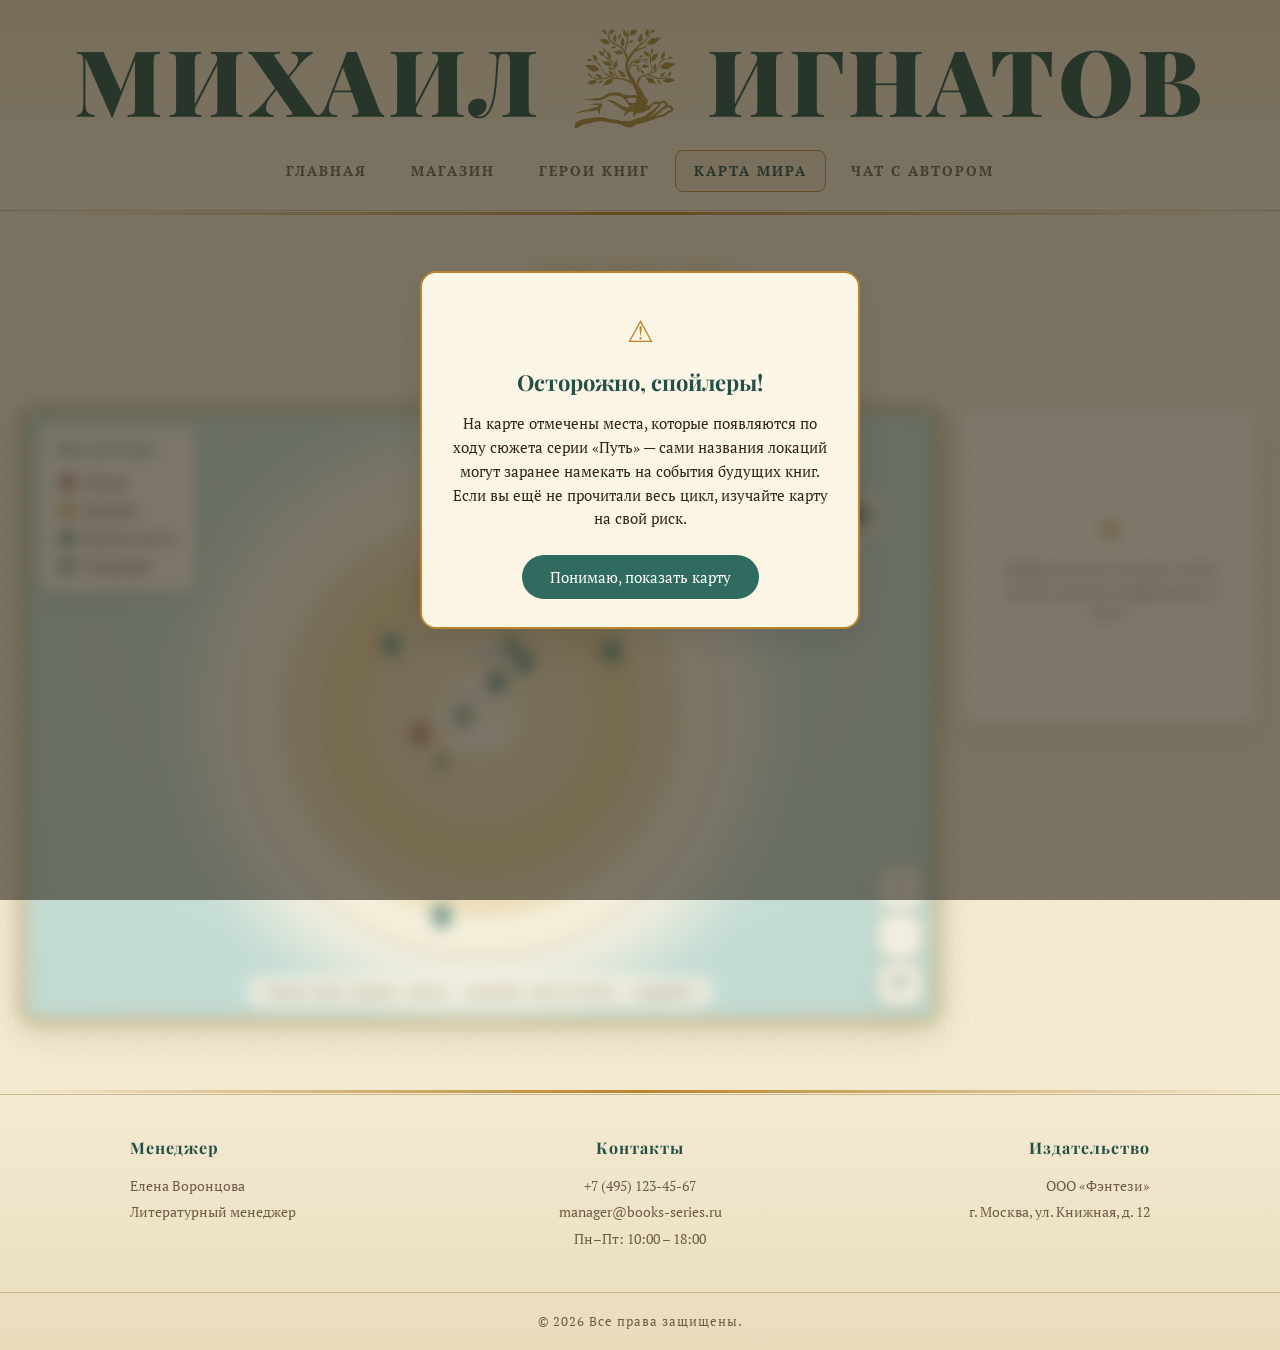
==== map.html @ 8cffb602 "Deploy" ====
<!DOCTYPE html>
<html lang="ru">

<head>
    <meta charset="UTF-8">
    <meta name="viewport" content="width=device-width, initial-scale=1.0">
    <title>Карта мира · Михаил Игнатов</title>
    <link rel="stylesheet" href="css/theme.css">
    <link rel="stylesheet" href="css/map.css">
</head>

<body>
    <header>
        <div class="logo">МИХАИЛ <img class="tree" src="images/tree.png" alt=""> ИГНАТОВ</div>
        <nav>
            <a href="index.html">Главная</a>
            <a href="shop.html">Магазин</a>
            <a href="heroes.html">Герои книг</a>
            <a href="map.html">Карта мира</a>
            <a href="chat.html">Чат с автором</a>
        </nav>
    </header>

    <main>
        <div class="map-heading"><span class="eyebrow">Атлас цикла «Путь»</span><h1 class="section-title">Карта мира</h1><div class="divider"><span></span></div></div>

        <div class="map-layout">
            <div class="map-stage" id="mapStage">
                <svg id="map" viewBox="0 0 1600 1000" preserveAspectRatio="xMidYMid meet" role="img"
                    aria-label="Интерактивная карта мира">
                    <defs>
                        <radialGradient id="seaGrad" cx="50%" cy="40%" r="75%">
                            <stop offset="0%" stop-color="#cfe3dc" />
                            <stop offset="100%" stop-color="#bcd6cd" />
                        </radialGradient>
                        <linearGradient id="landGrad" x1="0" y1="0" x2="0" y2="1">
                            <stop offset="0%" stop-color="#f6ecd6" />
                            <stop offset="100%" stop-color="#ecdfc1" />
                        </linearGradient>
                        <filter id="soft" x="-20%" y="-20%" width="140%" height="140%">
                            <feDropShadow dx="0" dy="3" stdDeviation="6" flood-color="#2c2519" flood-opacity="0.18" />
                        </filter>
                    </defs>

                    <g id="world">
                        <rect class="sea" x="-400" y="-300" width="2400" height="1600" fill="url(#seaGrad)" />

                        <g id="rings"></g>

                        <g id="biomes"></g>
                        <g id="markers"></g>
                    </g>

                    <g id="compass" transform="translate(1460,150)">
                        <circle r="46" fill="rgba(251,245,230,0.7)" stroke="#b8852b" stroke-width="1.5" />
                        <path d="M0,-40 L9,0 L0,40 L-9,0 Z" fill="#8a3b2e" />
                        <path d="M-40,0 L0,9 L40,0 L0,-9 Z" fill="#2f6b5e" />
                        <text y="-50" text-anchor="middle" class="compass-n">С</text>
                    </g>

                </svg>

                <div class="map-zoom">
                    <button id="zoomIn" aria-label="Приблизить">+</button>
                    <button id="zoomOut" aria-label="Отдалить">−</button>
                    <button id="zoomReset" aria-label="Сбросить вид">⟳</button>
                </div>

                <div class="map-legend" id="mapLegend">
                    <h4>Обозначения</h4>
                </div>

                <p class="map-hint">Тащите карту мышью · колесо — масштаб · клик по метке — подробнее</p>

            </div>

            <aside class="map-side-panel" id="mapSidePanel">
                <div class="map-info-empty" id="mapInfoEmpty">
                    <span class="map-info-empty-icon">◈</span>
                    <p>Выберите метку на карте, чтобы увидеть краткую информацию о месте.</p>
                </div>
                <div class="map-info" id="mapInfo" hidden>
                    <button class="map-info-close" id="mapInfoClose" aria-label="Закрыть">×</button>
                    <span class="map-info-type" id="mapInfoType"></span>
                    <h3 id="mapInfoName"></h3>
                    <p id="mapInfoDesc"></p>
                </div>
            </aside>
        </div>
    </main>

    <div class="spoiler-modal" id="spoilerModal" hidden>
        <div class="spoiler-modal-card">
            <span class="spoiler-modal-icon">⚠</span>
            <h3>Осторожно, спойлеры!</h3>
            <p>На карте отмечены места, которые появляются по ходу сюжета серии «Путь» — сами названия локаций могут
                заранее намекать на события будущих книг. Если вы ещё не прочитали весь цикл, изучайте карту на свой
                риск.</p>
            <button id="spoilerConfirm" class="spoiler-modal-btn">Понимаю, показать карту</button>
        </div>
    </div>

    <footer>
        <div class="footer-content">
            <div class="footer-block">
                <h4>Менеджер</h4>
                <p>Елена Воронцова</p>
                <p>Литературный менеджер</p>
            </div>
            <div class="footer-block">
                <h4>Контакты</h4><a href="tel:+74951234567">+7 (495) 123-45-67</a><a href="mailto:manager@books-series.ru">manager@books-series.ru</a>
                <p>Пн–Пт: 10:00 – 18:00</p>
            </div>
            <div class="footer-block">
                <h4>Издательство</h4>
                <p>ООО «Фэнтези»</p>
                <p>г. Москва, ул. Книжная, д. 12</p>
            </div>
        </div>
        <div class="footer-bottom">© 2026 Все права защищены.</div>
    </footer>

    <script src="js/common.js"></script>
    <script src="js/map.js"></script>
</body>

</html>
---- css/theme.css ----
@import url('https://fonts.googleapis.com/css2?family=Playfair+Display:ital,wght@0,500;0,700;0,900;1,500&family=PT+Serif:ital,wght@0,400;0,700;1,400&display=swap');

:root {
    --parchment: #f4ead2;
    --parchment-deep: #e9dcbd;
    --parchment-card: #fbf5e6;
    --ink: #2c2519;
    --ink-soft: #6b5d44;
    --verdigris: #2f6b5e;
    --verdigris-deep: #234f45;
    --gold: #b8852b;
    --gold-soft: #cca85a;
    --oxblood: #8a3b2e;
    --line: #c9b78d;

    --font-display: 'Playfair Display', Georgia, serif;
    --font-body: 'PT Serif', Georgia, serif;

    --radius: 14px;
    --shadow-soft: 0 10px 30px rgba(44, 37, 25, 0.12);
    --shadow-card: 0 6px 18px rgba(44, 37, 25, 0.10);

    --paper-texture:
        repeating-linear-gradient(115deg, rgba(150, 120, 70, 0.025) 0 2px, transparent 2px 6px),
        radial-gradient(circle at 20% 30%, rgba(120, 90, 40, 0.04) 0 1px, transparent 2px),
        radial-gradient(circle at 70% 60%, rgba(120, 90, 40, 0.035) 0 1px, transparent 2px);
}

* {
    margin: 0;
    padding: 0;
    box-sizing: border-box;
}

html {
    scroll-behavior: smooth;
}

body {
    background-color: var(--parchment);
    background-image: var(--paper-texture);
    color: var(--ink);
    font-family: var(--font-body);
    line-height: 1.6;
    min-height: 100vh;
    display: flex;
    flex-direction: column;
    overflow-x: hidden;
}

/* header */
header {
    background:
        linear-gradient(180deg, var(--parchment-deep), var(--parchment));
    border-bottom: 1px solid var(--line);
    padding: 24px 40px 18px;
    display: flex;
    flex-direction: column;
    align-items: center;
    gap: 16px;
    position: relative;
    z-index: 5;
}

header::after {
    content: '';
    position: absolute;
    left: 0;
    right: 0;
    bottom: -5px;
    height: 3px;
    background: linear-gradient(90deg, transparent, var(--gold), transparent);
}

.logo {
    font-family: var(--font-display);
    font-weight: 900;
    font-size: clamp(34px, 8vw, 92px);
    letter-spacing: 4px;
    color: var(--verdigris-deep);
    line-height: 1;
    display: flex;
    align-items: center;
    gap: 0.3em;
    cursor: pointer;
    text-align: center;
}

.logo img {
    width: clamp(40px, 9vw, 110px);
    height: auto;
}

nav {
    display: flex;
    flex-wrap: wrap;
    justify-content: center;
    gap: 6px;
}

nav a {
    font-family: var(--font-body);
    font-size: 14px;
    font-weight: 700;
    letter-spacing: 2px;
    text-transform: uppercase;
    color: var(--ink-soft);
    text-decoration: none;
    padding: 9px 18px;
    border: 1px solid transparent;
    border-radius: 8px;
    transition: color .25s, background .25s, border-color .25s;
}

nav a:hover {
    color: var(--verdigris);
    background: rgba(47, 107, 94, 0.06);
}

nav a.active {
    color: var(--verdigris-deep);
    border-color: var(--gold);
    background: rgba(184, 133, 43, 0.08);
}

nav a:focus-visible {
    outline: 2px solid var(--verdigris);
    outline-offset: 2px;
}

/* Заголовки */
.section-title {
    font-family: var(--font-display);
    font-weight: 700;
    font-size: clamp(22px, 4vw, 34px);
    color: var(--verdigris-deep);
    text-align: center;
    letter-spacing: 1px;
    margin-bottom: 8px;
}

.eyebrow {
    display: block;
    text-align: center;
    font-size: 12px;
    letter-spacing: 4px;
    text-transform: uppercase;
    color: var(--gold);
    margin-bottom: 6px;
}

.divider {
    width: 200px;
    margin: 14px auto 44px;
    display: flex;
    align-items: center;
    gap: 10px;
    color: var(--gold);
}

.divider::before,
.divider::after {
    content: '';
    flex: 1;
    height: 1px;
    background: linear-gradient(90deg, transparent, var(--gold));
}

.divider::after {
    background: linear-gradient(90deg, var(--gold), transparent);
}

.divider span {
    width: 9px;
    height: 9px;
    transform: rotate(45deg);
    border: 1px solid var(--gold);
    background: var(--parchment);
}

/* Кнопки */
.btn {
    font-family: var(--font-body);
    font-weight: 700;
    letter-spacing: 1px;
    border: none;
    border-radius: 10px;
    padding: 13px 30px;
    cursor: pointer;
    transition: transform .15s, box-shadow .25s, opacity .2s;
}

.btn-primary {
    color: var(--parchment);
    background: linear-gradient(135deg, var(--verdigris), var(--verdigris-deep));
    box-shadow: 0 6px 16px rgba(35, 79, 69, 0.25);
}

.btn-primary:hover {
    transform: translateY(-2px);
    box-shadow: 0 9px 22px rgba(35, 79, 69, .32);
}

.btn:focus-visible {
    outline: 2px solid var(--gold);
    outline-offset: 3px;
}

/* footer */
footer {
    margin-top: auto;
    background: linear-gradient(180deg, var(--parchment), var(--parchment-deep));
    border-top: 1px solid var(--line);
    position: relative;
    z-index: 2;
}

footer::before {
    content: '';
    position: absolute;
    left: 0;
    right: 0;
    top: -5px;
    height: 3px;
    background: linear-gradient(90deg, transparent, var(--gold), transparent);
}

.footer-content {
    max-width: 1100px;
    margin: 0 auto;
    padding: 40px;
    display: grid;
    grid-template-columns: repeat(3, minmax(0, 1fr));
    gap: 36px;
}

.footer-block:nth-child(2) { text-align: center; }
.footer-block:nth-child(3) { text-align: right; }

.footer-block h4 {
    font-family: var(--font-display);
    font-size: 16px;
    color: var(--verdigris-deep);
    letter-spacing: 1px;
    margin-bottom: 12px;
}

.footer-block p,
.footer-block a {
    font-size: 14px;
    color: var(--ink-soft);
    line-height: 1.9;
    text-decoration: none;
    display: block;
}

.footer-block a:hover {
    color: var(--verdigris);
}

.footer-bottom {
    text-align: center;
    padding: 18px;
    border-top: 1px solid var(--line);
    font-size: 13px;
    color: var(--ink-soft);
    letter-spacing: 1px;
}

@media (max-width: 768px) {
    header {
        padding: 18px 14px 14px;
    }

    .footer-content {
        grid-template-columns: 1fr;
        padding: 30px 20px;
    }

    .footer-block:nth-child(2),
    .footer-block:nth-child(3) {
        text-align: left;
    }
}
/* Универсальные анимации появления для всех страниц */
.js-reveal { opacity: 0; transform: translateY(22px); transition: opacity .65s ease, transform .65s ease; }
.js-reveal.is-visible { opacity: 1; transform: translateY(0); }
.js-reveal.reveal-left { transform: translateX(-28px); }
.js-reveal.reveal-right { transform: translateX(28px); }
.js-reveal.is-visible.reveal-left,
.js-reveal.is-visible.reveal-right { transform: translateX(0); }

/* Модальное окно книги */
.book-modal[hidden] { display: none; }
.book-modal { position: fixed; inset: 0; z-index: 1000; display: grid; place-items: center; padding: 24px; }
.book-modal__backdrop { position: absolute; inset: 0; background: rgba(27, 23, 17, .68); backdrop-filter: blur(5px); animation: modalFade .2s ease; }
.book-modal__dialog { position: relative; z-index: 1; width: min(760px, 100%); max-height: min(88vh, 760px); overflow: auto; display: grid; grid-template-columns: minmax(180px, 250px) 1fr; gap: 28px; padding: 28px; background: linear-gradient(135deg, var(--parchment-card), var(--parchment)); border: 1px solid var(--gold); border-radius: 18px; box-shadow: 0 24px 70px rgba(0,0,0,.35); animation: modalPop .28s ease both; }
.book-modal__cover { width: 100%; aspect-ratio: 2/3; border-radius: 10px; background-size: cover; background-position: center; box-shadow: 0 14px 30px rgba(44,37,25,.28); }
.book-modal__content { display: flex; flex-direction: column; justify-content: center; }
.book-modal__vol { color: var(--gold); font-size: 13px; font-weight: 700; letter-spacing: .7px; text-transform: uppercase; }
.book-modal h2 { margin: 8px 0 14px; font-family: var(--font-display); color: var(--verdigris-deep); font-size: clamp(26px, 4vw, 38px); line-height: 1.1; }
.book-modal p { color: var(--ink-soft); line-height: 1.65; margin-bottom: 22px; }
.book-modal__close { position: absolute; top: 10px; right: 12px; width: 38px; height: 38px; border: 0; border-radius: 50%; background: transparent; color: var(--ink-soft); font-size: 28px; cursor: pointer; transition: transform .2s ease, background .2s ease; }
.book-modal__close:hover { transform: rotate(90deg); background: rgba(184,154,90,.14); }
.book-modal__actions { display: flex; flex-direction: column; gap: 10px; align-items: stretch; width: min(320px, 100%); }
.book-modal__buy { align-self: stretch; text-decoration: none; }
.author-today-btn { display: flex; align-items: center; justify-content: center; padding: 13px 16px; border-radius: 12px; background: linear-gradient(135deg, var(--verdigris), var(--verdigris-deep)); color: var(--parchment); font-family: Arial, system-ui, sans-serif; font-weight: 700; font-size: 15px; letter-spacing: .2px; box-shadow: 0 6px 16px rgba(35,79,69,.25); transition: transform .15s ease, box-shadow .25s ease, filter .2s ease; }
.author-today-btn:hover { transform: translateY(-2px); box-shadow: 0 10px 22px rgba(35,79,69,.35); filter: saturate(1.08); }
/* Кнопка покупки в модальном окне использует тот же стиль, что и на карточках магазина. */
.book-modal__buy.ozon-btn { margin-top: 0; }
@keyframes modalFade { from { opacity: 0; } to { opacity: 1; } }
@keyframes modalPop { from { opacity: 0; transform: translateY(18px) scale(.97); } to { opacity: 1; transform: translateY(0) scale(1); } }
body.modal-open { overflow: hidden; }
@media (max-width: 640px) { .book-modal { padding: 14px; } .book-modal__dialog { grid-template-columns: 1fr; gap: 20px; padding: 22px; } .book-modal__cover { max-width: 220px; margin: 0 auto; } }
@media (prefers-reduced-motion: reduce) { .js-reveal, .book-modal__backdrop, .book-modal__dialog { animation: none !important; transition: none !important; transform: none !important; } .js-reveal { opacity: 1; } }


/* Адаптивность и удобство на сенсорных экранах */
@media (max-width: 480px) {
    header {
        padding: 16px 10px 12px;
        gap: 12px;
    }

    .logo {
        font-size: clamp(24px, 8vw, 31px);
        letter-spacing: 2px;
        gap: .22em;
        max-width: 100%;
    }

    .logo img {
        width: clamp(30px, 10vw, 42px);
    }

    nav {
        width: 100%;
        gap: 3px;
    }

    nav a {
        font-size: 11px;
        letter-spacing: .7px;
        padding: 8px 8px;
        min-height: 36px;
        display: inline-flex;
        align-items: center;
        justify-content: center;
    }

    .eyebrow {
        font-size: 10px;
        letter-spacing: 2.5px;
    }

    .divider {
        width: min(180px, 70vw);
        margin-bottom: 30px;
    }

    .btn {
        min-height: 44px;
    }

    .footer-content {
        grid-template-columns: 1fr;
        gap: 22px;
        padding: 26px 18px;
    }

    .footer-block:nth-child(2),
    .footer-block:nth-child(3) { text-align: left; }

    .footer-block p,
    .footer-block a {
        overflow-wrap: anywhere;
    }

    .footer-bottom {
        padding: 16px 12px;
        font-size: 12px;
    }

    .book-modal {
        padding: 10px;
    }

    .book-modal__dialog {
        width: 100%;
        max-height: 94vh;
        padding: 18px;
        gap: 14px;
        border-radius: 14px;
    }

    .book-modal__cover {
        max-width: 170px;
    }

    .book-modal h2 {
        font-size: clamp(24px, 8vw, 32px);
        overflow-wrap: anywhere;
    }

    .book-modal p {
        font-size: 14px;
    }

    .book-modal__buy {
        width: 100%;
    }
}
---- css/map.css ----
main {
    flex: 1;
    padding: 48px 20px 70px;
    position: relative;
    z-index: 1;
}

.map-layout {
    display: flex;
    align-items: flex-start;
    gap: 20px;
    max-width: 1280px;
    margin: 0 auto;
}

.map-stage {
    position: relative;
    flex: 1;
    min-width: 0;
    border: 3px solid var(--gold);
    border-radius: 16px;
    overflow: hidden;
    box-shadow: var(--shadow-soft);
    background: #bcd6cd;
}

.map-stage::after {
    content: '';
    position: absolute;
    inset: 8px;
    border: 1px solid var(--line);
    border-radius: 8px;
    pointer-events: none;
    z-index: 2;
}

#map {
    display: block;
    width: 100%;
    height: clamp(420px, 68vh, 760px);
    cursor: grab;
    touch-action: none;
}

#map.grabbing {
    cursor: grabbing;
}

#world {
    transition: transform 0s;
}

#world.smooth {
    transition: transform .35s ease;
}

.river {
    opacity: .7;
}

.compass-n {
    font-family: var(--font-display);
    font-size: 20px;
    fill: var(--ink);
}

.ring-label {
    font-family: var(--font-display);
    font-size: 15px;
    fill: var(--ink-soft);
    font-style: italic;
    letter-spacing: .5px;
    paint-order: stroke;
    stroke: rgba(251, 245, 230, .9);
    stroke-width: 4px;
    pointer-events: none;
    user-select: none;
}

.place .hit {
    fill: transparent;
    stroke: none;
}

.place .pin-label {
    font-family: var(--font-body);
    font-size: 15px;
    fill: var(--ink);
    paint-order: stroke;
    stroke: var(--parchment-card);
    stroke-width: 4px;
    opacity: 0;
    transition: opacity .2s;
    pointer-events: none;
}

.place:hover .pin-label,
.place.active .pin-label {
    opacity: 1;
}

.place .pin-body {
    transition: transform .15s;
    transform-origin: center bottom;
}

.place:hover .pin-body {
    transform: translateY(-3px);
}

.place.dimmed {
    display: none;
}

.map-zoom {
    position: absolute;
    right: 16px;
    bottom: 16px;
    display: flex;
    flex-direction: column;
    gap: 6px;
    z-index: 4;
}

.map-zoom button {
    width: 42px;
    height: 42px;
    border: 1px solid var(--line);
    background: var(--parchment-card);
    color: var(--verdigris-deep);
    font-size: 22px;
    border-radius: 10px;
    cursor: pointer;
    box-shadow: var(--shadow-card);
    transition: background .2s, transform .1s;
}

.map-zoom button:hover {
    background: var(--gold);
    color: #fff;
}

.map-zoom button:active {
    transform: scale(.94);
}

.map-zoom button:focus-visible {
    outline: 2px solid var(--verdigris);
    outline-offset: 2px;
}

.map-legend {
    position: absolute;
    left: 16px;
    top: 16px;
    background: rgba(251, 245, 230, 0.92);
    border: 1px solid var(--line);
    border-radius: 12px;
    padding: 12px 14px;
    box-shadow: var(--shadow-card);
    backdrop-filter: blur(2px);
    z-index: 4;
    max-width: 200px;
}

.map-legend h4 {
    font-family: var(--font-display);
    font-size: 14px;
    color: var(--verdigris-deep);
    margin-bottom: 8px;
    letter-spacing: 1px;
}

.legend-item {
    display: flex;
    align-items: center;
    gap: 9px;
    width: 100%;
    padding: 5px 6px;
    border: none;
    background: none;
    border-radius: 7px;
    cursor: pointer;
    font-family: var(--font-body);
    font-size: 13.5px;
    color: var(--ink);
    transition: background .2s, opacity .2s;
}

.legend-item:hover {
    background: rgba(47, 107, 94, .08);
}

.legend-item.off {
    opacity: .4;
    text-decoration: line-through;
}

.legend-swatch {
    width: 14px;
    height: 14px;
    border-radius: 50%;
    flex: none;
    border: 1.5px solid rgba(0, 0, 0, .15);
}

.map-hint {
    position: absolute;
    left: 50%;
    bottom: 14px;
    transform: translateX(-50%);
    font-size: 12.5px;
    color: var(--ink-soft);
    background: rgba(251, 245, 230, .85);
    padding: 5px 14px;
    border-radius: 20px;
    z-index: 3;
    pointer-events: none;
    white-space: nowrap;
}

.map-side-panel {
    flex: none;
    width: 300px;
    min-height: 320px;
    background: var(--parchment-card);
    border: 1px solid var(--line);
    border-radius: 14px;
    box-shadow: var(--shadow-soft);
    position: relative;
    display: flex;
    flex-direction: column;
}

.map-info-empty {
    flex: 1;
    display: flex;
    flex-direction: column;
    align-items: center;
    justify-content: center;
    text-align: center;
    gap: 10px;
    padding: 30px 24px;
    color: var(--ink-soft);
}

.map-info-empty-icon {
    font-size: 26px;
    color: var(--gold);
}

.map-info-empty p {
    font-size: 14px;
    line-height: 1.6;
}

.map-info-empty[hidden] {
    display: none;
}

.map-info {
    position: relative;
    width: 100%;
    padding: 22px 20px 20px;
    animation: infoIn .25s ease both;
}

.map-info[hidden] {
    display: none;
}

@keyframes infoIn {
    from {
        opacity: 0;
        transform: translateX(20px);
    }

    to {
        opacity: 1;
        transform: none;
    }
}

.map-info-type {
    display: inline-block;
    font-size: 11px;
    letter-spacing: 1.5px;
    text-transform: uppercase;
    color: #fff;
    padding: 3px 10px;
    border-radius: 20px;
    margin-bottom: 8px;
    background: var(--verdigris);
}

.map-info h3 {
    font-family: var(--font-display);
    font-size: 22px;
    color: var(--verdigris-deep);
    margin-bottom: 10px;
}

.map-info p {
    font-size: 14px;
    color: var(--ink);
    line-height: 1.65;
}

.map-info-close {
    position: absolute;
    top: 8px;
    right: 10px;
    width: 30px;
    height: 30px;
    border: none;
    border-radius: 50%;
    background: var(--parchment-deep);
    color: var(--ink);
    font-size: 20px;
    cursor: pointer;
    transition: background .2s;
}

.map-info-close:hover {
    background: var(--gold);
    color: #fff;
}

main.blurred {
    filter: blur(8px);
    pointer-events: none;
    user-select: none;
}

.spoiler-modal {
    position: fixed;
    inset: 0;
    background: rgba(44, 37, 25, .6);
    display: flex;
    align-items: center;
    justify-content: center;
    padding: 20px;
    z-index: 999;
}

.spoiler-modal[hidden] {
    display: none;
}

.spoiler-modal-card {
    background: var(--parchment-card);
    border: 2px solid var(--gold);
    border-radius: 16px;
    max-width: 440px;
    width: 100%;
    padding: 34px 30px 28px;
    text-align: center;
    box-shadow: var(--shadow-soft);
    animation: infoIn .3s ease both;
}

.spoiler-modal-icon {
    display: inline-block;
    font-size: 30px;
    color: var(--gold);
    margin-bottom: 10px;
}

.spoiler-modal-card h3 {
    font-family: var(--font-display);
    font-size: 22px;
    color: var(--verdigris-deep);
    margin-bottom: 12px;
}

.spoiler-modal-card p {
    font-size: 14.5px;
    line-height: 1.65;
    color: var(--ink);
    margin-bottom: 24px;
}

.spoiler-modal-btn {
    background: var(--verdigris);
    color: #fff;
    border: none;
    padding: 12px 28px;
    border-radius: 30px;
    font-size: 15px;
    font-family: var(--font-body);
    cursor: pointer;
    transition: background .2s, transform .1s;
}

.spoiler-modal-btn:hover {
    background: var(--verdigris-deep);
}

.spoiler-modal-btn:active {
    transform: scale(.97);
}

@media (max-width: 640px) {
    main {
        padding: 36px 12px 50px;
    }

    .map-legend {
        padding: 9px 10px;
        max-width: 150px;
    }

    .map-legend h4 {
        font-size: 12px;
    }

    .legend-item {
        font-size: 12px;
    }

    .map-hint {
        font-size: 11px;
        bottom: 8px;
    }

    .map-layout {
        flex-direction: column;
    }

    .map-side-panel {
        width: 100%;
        min-height: 0;
    }

    .spoiler-modal-card {
        padding: 26px 20px 22px;
    }
}

.map-heading{max-width:1140px;margin:0 auto;text-align:center;}
.map-heading .eyebrow{display:block;text-align:center;}

/* Интерактивные метки карты */
.place,
.place .hit,
.place .pin-body,
.place .pin-label {
    cursor: pointer;
}


@media (max-width: 900px) {
    .map-layout { gap: 14px; }
    .map-side-panel { width: 100%; }
}

@media (max-width: 640px) {
    #map { height: min(68vh, 560px); min-height: 390px; }
    .map-stage { border-width: 2px; }
    .map-legend { left: 8px; top: 8px; max-width: 145px; }
    .map-zoom { right: 8px; bottom: 8px; }
    .map-zoom button { width: 44px; height: 44px; }
    .map-hint {
        left: 8px;
        right: 8px;
        transform: none;
        text-align: center;
        white-space: normal;
        line-height: 1.3;
        padding: 5px 8px;
    }
    .map-info { padding: 22px 16px 18px; }
    .map-info h3 { font-size: 20px; overflow-wrap: anywhere; }
}
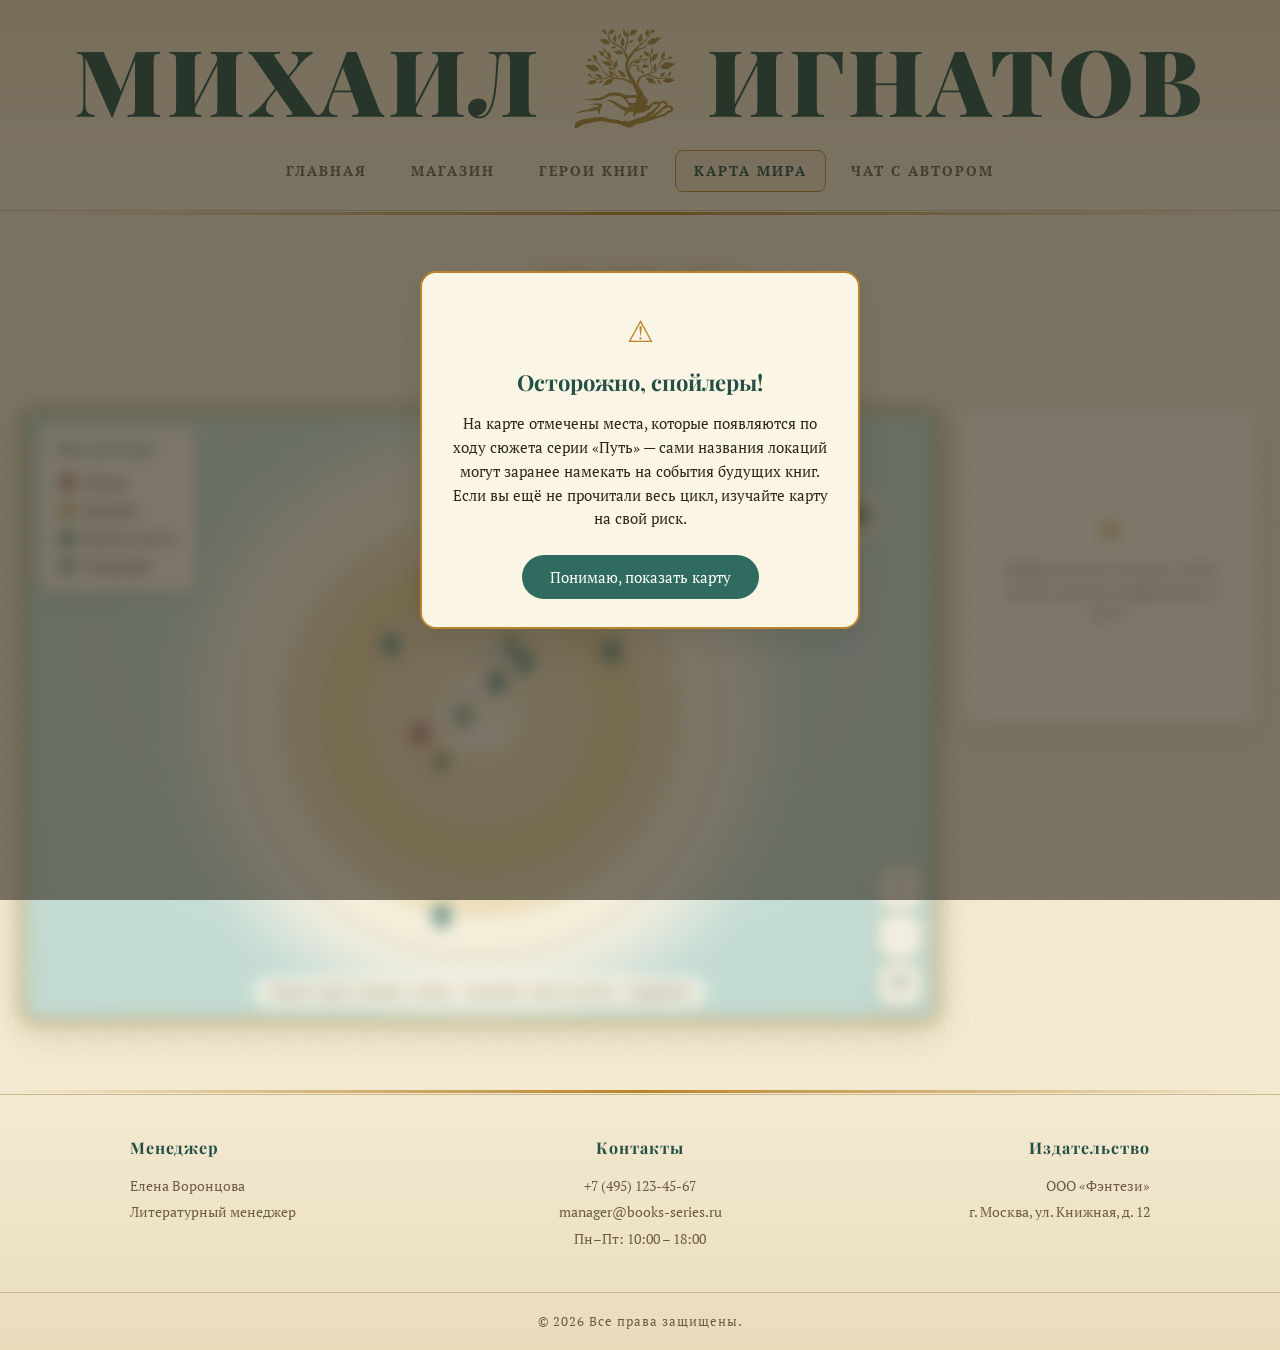
==== commit 3069ca0e: "new" ====
--- a/map.html
+++ b/map.html
@@ -70,7 +70,7 @@
                     <h4>Обозначения</h4>
                 </div>
 
-                <p class="map-hint">Тащите карту мышью · колесо — масштаб · клик по метке — подробнее</p>
+                <p class="map-hint">Тащите карту мышью · колесо - масштаб · клик по метке - подробнее</p>
 
             </div>
 
